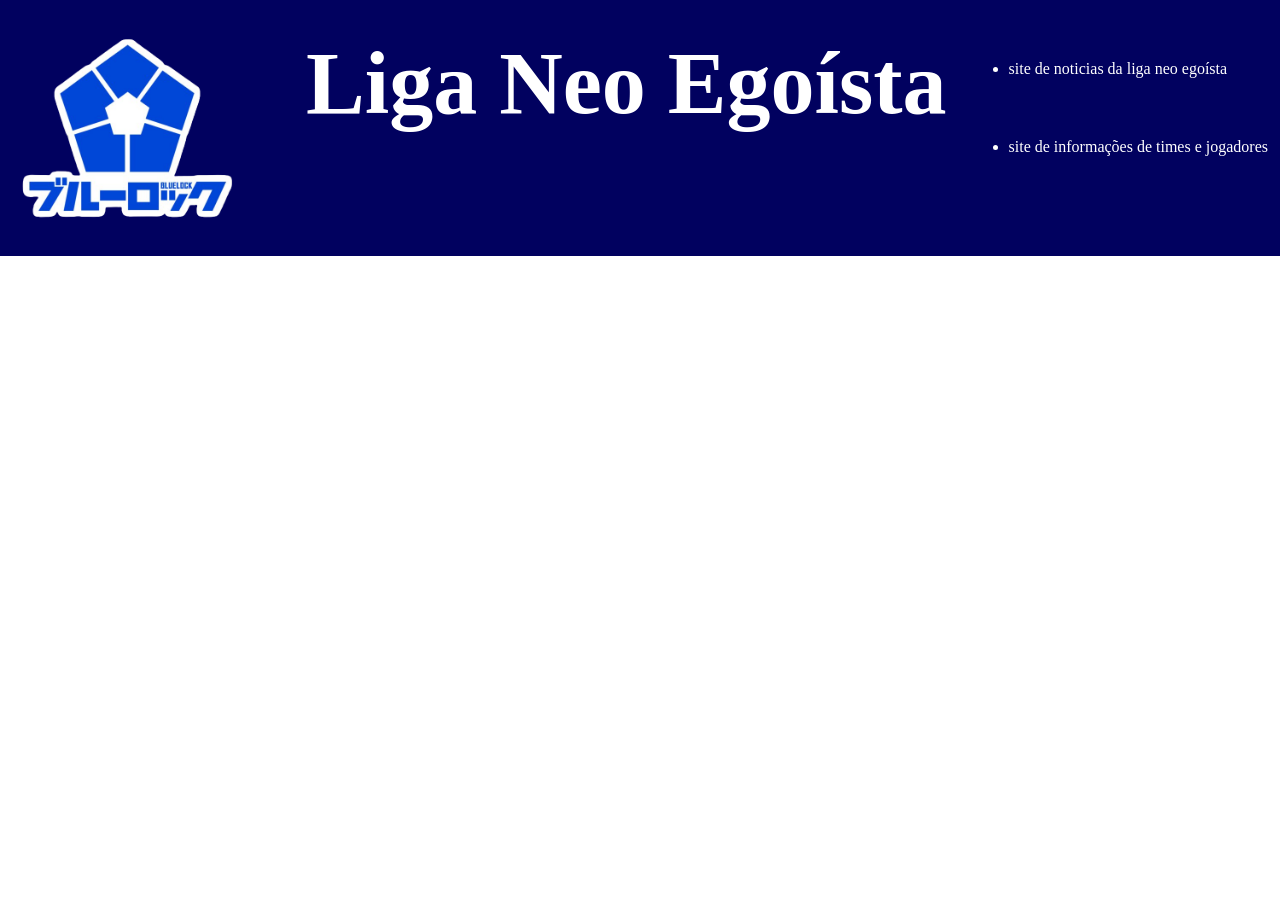
==== index.html @ 9ba27408 "opa 1" ====
<!DOCTYPE html>
<html lang="en">
<head>
    <meta charset="UTF-8">
    <meta http-equiv="X-UA-Compatible" content="IE=edge">
    <meta name="viewport" content="width=device-width, initial-scale=1.0">
    <title>Document</title>
    <link rel="stylesheet" href="ego-san.css">
</head>
<body>
<header class="cabecialio"> 
    <img class="inicio-lock" src="blue lock logo png.png" alt="">
        <h1 class="cabecialio-nome">Liga Neo Egoísta</h1>
        <ul>
         <li class="cabecialio-lista">site de noticias da liga neo egoísta</li>
         <li class="cabecialio-lista">site de informações de times e jogadores</li>
        </ul>
</header>
  
</body>
</html>
---- ego-san.css ----
*{
    margin: 0;
    padding: 0;
}

.cabecialio {
    background-color: #01015f;
    color: white;
    display: flex;
    justify-content: space-between;
}

.inicio-lock{
    width: 20%;
}

.cabecialio-nome{
    font-size: 550%;
    margin: 33px
}

.cabecialio-lista{
  margin: 60px 12px
}
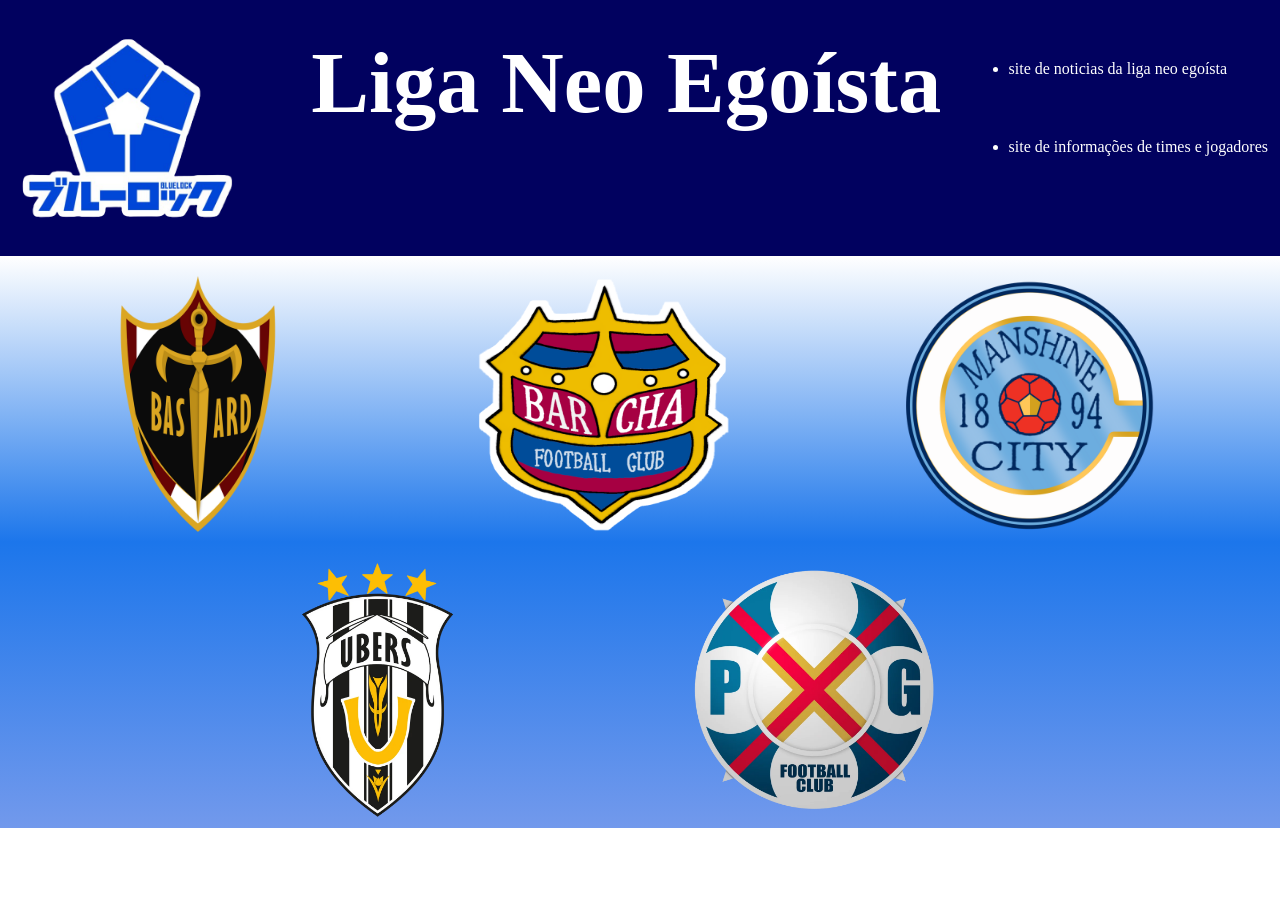
==== commit dee1edbd: "kk2 ahdgfhj" ====
--- a/index.html
+++ b/index.html
@@ -16,6 +16,18 @@
          <li class="cabecialio-lista">site de informações de times e jogadores</li>
         </ul>
 </header>
-  
+  <section class="corpo">
+    
+    <div class="times-de-cima">
+        <img class="bastard-logo" src="bastard logo.webp" alt="">
+        <img class="barcha-logo" src="barcha logo.png" alt="">
+        <img class="manshine-city-logo" src="manshine city.webp" alt="">
+    </div>
+
+<div class="times-de-baixo"> 
+    <img class="ubers-logo" src="ubers logo.webp" alt="">
+    <img class="pxg-logo" src="pxg logo.webp" alt="">
+</div>
+  </section>
 </body>
 </html>
--- a/ego-san.css
+++ b/ego-san.css
@@ -14,11 +14,47 @@
     width: 20%;
 }
 
+.bastard-logo{
+    width: 20%;
+    margin: 20px 80px 10px 70px
+}
+.barcha-logo{
+    width: 20%;
+    margin: 20px 120px 10px 70px
+}
+.manshine-city-logo{
+    width: 20%;
+    margin: 20px 90px 10px 50px
+}
+.ubers-logo{
+    width: 20%;
+    margin: 20px 80px 10px 250px
+}
+.pxg-logo{
+    width: 20%;
+    margin: 20px 240px 10px 100px
+}
+
+
 .cabecialio-nome{
-    font-size: 550%;
+    font-size: 541%;
     margin: 33px
 }
 
 .cabecialio-lista{
   margin: 60px 12px
 }
+
+.corpo{
+    background-image: linear-gradient(#ffffff,#1c76eb,#7299ec);
+display: grid;
+}
+
+.times-de-cima{
+    display: flex;
+
+}
+
+.times-de-baixo{
+    display: flex;
+}
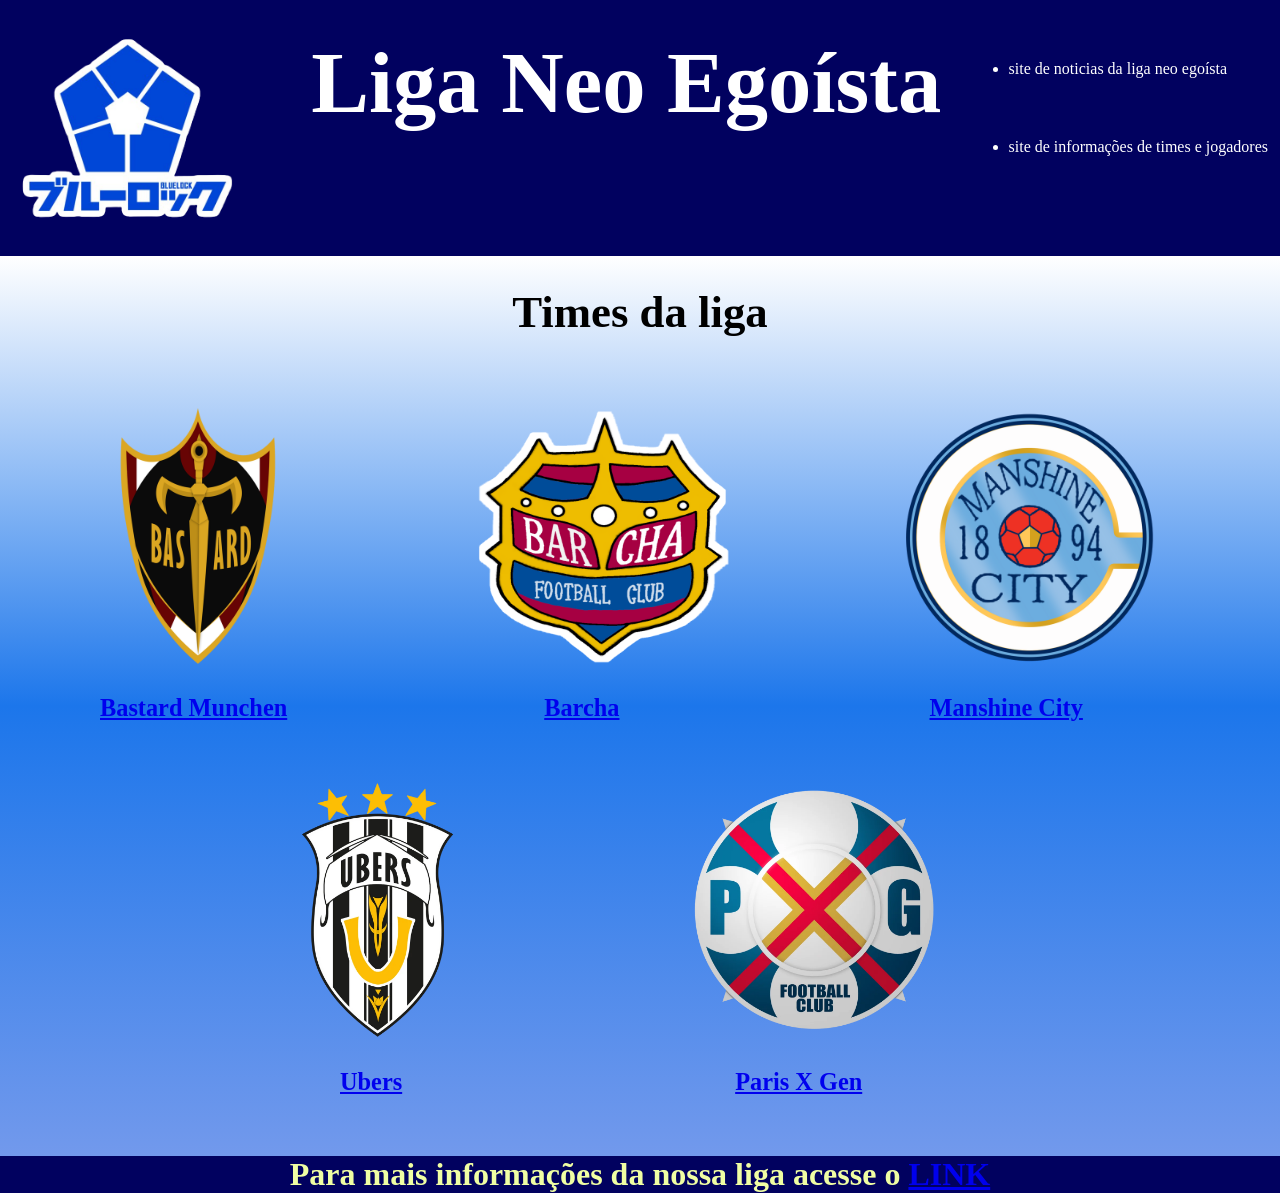
==== commit ff40ce40: "final part 1.1" ====
--- a/index.html
+++ b/index.html
@@ -17,17 +17,36 @@
         </ul>
 </header>
   <section class="corpo">
-    
+
+    <h2 class="timess">Times da liga</h2>
+
     <div class="times-de-cima">
-        <img class="bastard-logo" src="bastard logo.webp" alt="">
+        <img class="bastard-logo" src="bastard logo.webp" alt="">  
         <img class="barcha-logo" src="barcha logo.png" alt="">
         <img class="manshine-city-logo" src="manshine city.webp" alt="">
+    </div>
+    <div class="name-cima">
+        <h3 class="name-bastard"> <a href="https://bluelock.fandom.com/wiki/Bastard_München">Bastard Munchen</a></h3>
+        <h3 class="name-barcha"><a href="https://bluelock.fandom.com/wiki/FC_Barcha">Barcha</a></h3>
+        <h3 class="name-manshine"><a href="https://bluelock.fandom.com/wiki/Manshine_City">Manshine City</a></h3> 
+       
     </div>
 
 <div class="times-de-baixo"> 
     <img class="ubers-logo" src="ubers logo.webp" alt="">
     <img class="pxg-logo" src="pxg logo.webp" alt="">
 </div>
+
+<div class="name-baixo">
+    <h3 class="name-ubers"><a href="https://bluelock.fandom.com/wiki/Ubers">Ubers</a></h3>
+    <h3 class="name-pxg"><a href="https://bluelock.fandom.com/wiki/Paris_X_Gen">Paris X Gen</a></h3>
+</div>
+
   </section>
+
+  <footer class="etc">
+<h1>Para mais informações da nossa liga acesse o <a href="https://bluelock.fandom.com/wiki/Neo_Egoist_League">LINK</a>
+</footer></h1> 
+
 </body>
 </html>
--- a/ego-san.css
+++ b/ego-san.css
@@ -52,9 +52,46 @@
 
 .times-de-cima{
     display: flex;
-
 }
 
 .times-de-baixo{
     display: flex;
-}+}
+
+.name-bastard{
+    margin: 20px 120px 10px 100px
+}
+.name-barcha{
+    margin: 20px 120px 10px 137px
+}
+.name-manshine{
+    margin: 20px 90px 10px 190px
+}
+.name-ubers{
+    margin: 20px 80px 10px 340px
+}
+.name-pxg{
+    margin: 20px 240px 10px 253px
+}
+.name-cima{
+    display: flex;
+    font-size: 130%;
+    margin: 0 0 30px;
+}
+.name-baixo{
+   display: flex;
+   font-size: 130%;
+   margin: 0 0 50px;
+}
+
+.timess{
+    text-align: center;
+    font-size: 280%;
+    margin: 30px 0px 50px; 
+}
+
+.etc{
+    background-color: #01015f ;
+    color: rgb(240, 254, 163);
+    text-align: center;
+}
